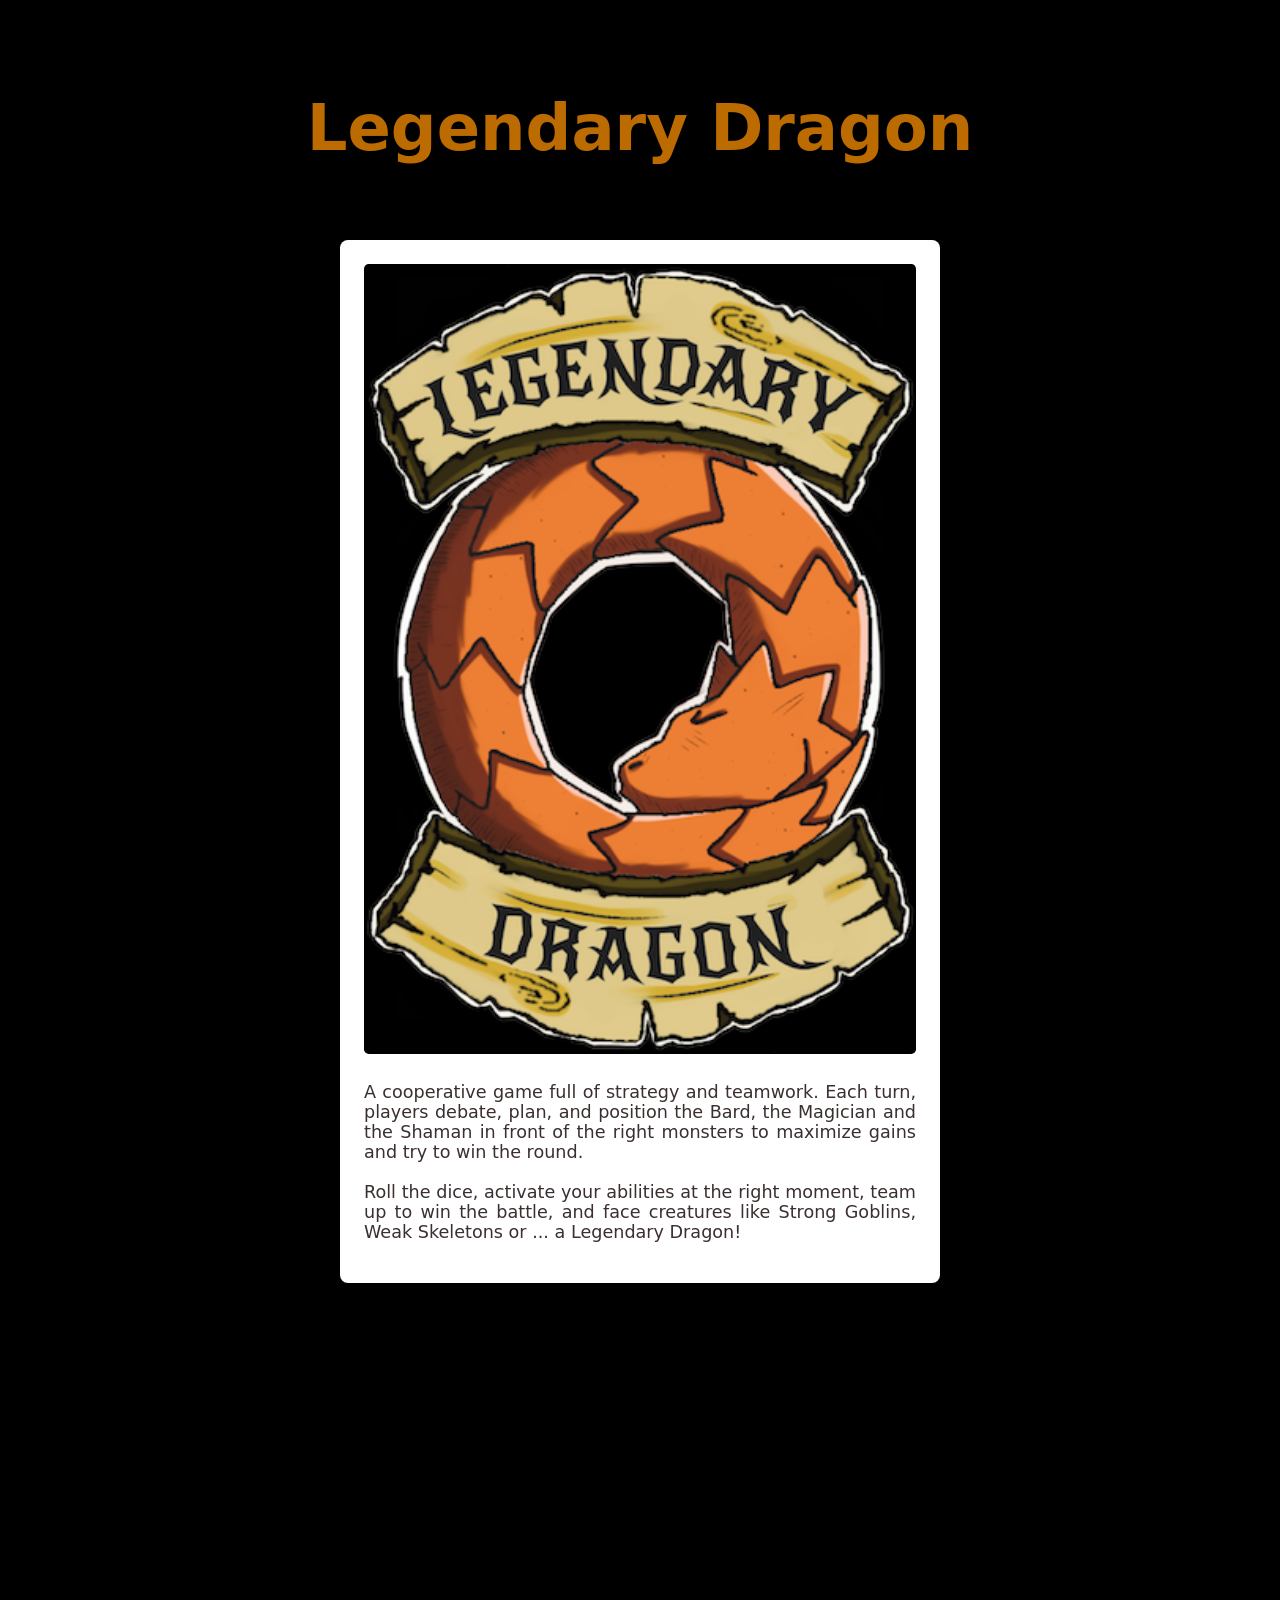
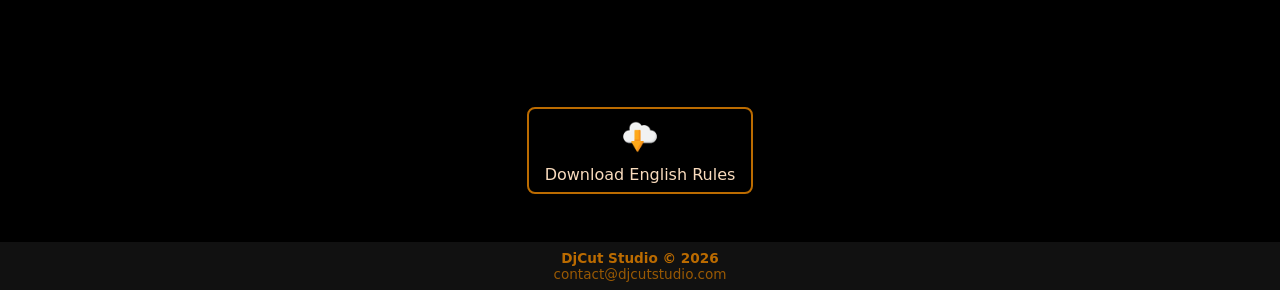
==== legendarydragon.html @ dffaaeb3 "html version" ====
<!DOCTYPE html>
<html lang="en">
<head>
    <meta charset="UTF-8">
    <title>Legendary Dragon</title>
    <link rel="icon" href="static/favicon.ico">
    <link rel="stylesheet" href="styles.css">
</head>
<body>

<main class="page">
    <h1>Legendary Dragon</h1>

    <div class="card wide">
        <img src="static/ld_logo_black_m.png" alt="Legendary Dragon logo">

        <p class="justify">
            A cooperative game full of strategy and teamwork. Each turn, players debate, plan, and position
            the Bard, the Magician and the Shaman in front of the right monsters to maximize gains and try to win the round.
            <br><br>
            Roll the dice, activate your abilities at the right moment, team up to win the battle, and face creatures like
            Strong Goblins, Weak Skeletons or ... a Legendary Dragon!
        </p>
    </div>

    <div class="video">
        <iframe
            src="https://www.youtube.com/embed/DOoi-Gt-0rE"
            title="YouTube video player"
            allowfullscreen>
        </iframe>
    </div>

    <div class="rules">
        <img src="static/dl_icon.png" alt="Download rules">
        <span>Download English Rules</span>
    </div>
</main>

<footer>
    <a href="index.html">DjCut Studio © 2026</a>
    <div class="email">contact@djcutstudio.com</div>
</footer>

</body>
</html>
---- styles.css ----
* {
    box-sizing: border-box;
    font-family: system-ui, sans-serif;
}

body {
    margin: 0;
    background: black;
    color: #BB6B00;
}

.page {
    min-height: 100vh;
    padding: 3rem 1rem;
    display: flex;
    flex-direction: column;
    align-items: center;
    gap: 2rem;
}

h1 {
    font-size: clamp(2.5rem, 5vw, 4rem);
    text-align: center;
}

.card {
    background: white;
    color: #3b2f2f;
    padding: 1.5rem;
    border-radius: 0.5rem;
    max-width: 320px;
    width: 100%;
    text-align: center;
    box-shadow: 0 10px 30px rgba(0,0,0,.3);
}

.card.wide {
    max-width: 600px;
}

.card img {
    width: 100%;
    border-radius: 0.3rem;
}

.card p {
    margin-top: 1.5rem;
    font-size: 1.1rem;
}

.justify {
    text-align: justify;
}

.link-card {
    text-decoration: none;
    transition: transform .2s;
}

.link-card:hover {
    transform: scale(1.05);
}

.link-card span {
    display: block;
    margin-top: 1rem;
    font-size: 1.3rem;
    font-weight: 600;
}

.video {
    width: 50vw;
    min-width: 320px;
    max-width: 1400px;
    aspect-ratio: 16 / 9;
}

.video iframe {
    width: 100%;
    height: 100%;
    border: 0;
}

.rules {
    border: 2px solid #BB6B00;
    border-radius: 0.5rem;
    padding: 0.5rem 1rem;
    color: #F9DBBD;
    text-align: center;
    transition: transform .2s;
}

.rules:hover {
    transform: scale(1.05);
}

.rules img {
    width: 40px;
    display: block;
    margin: 0 auto 0.5rem;
}

footer {
    background: #111;
    padding: 0.5rem;
    text-align: center;
    font-size: 0.85rem;
}

footer a {
    color: #BB6B00;
    text-decoration: none;
    font-weight: 600;
}

.email {
    opacity: 0.8;
}
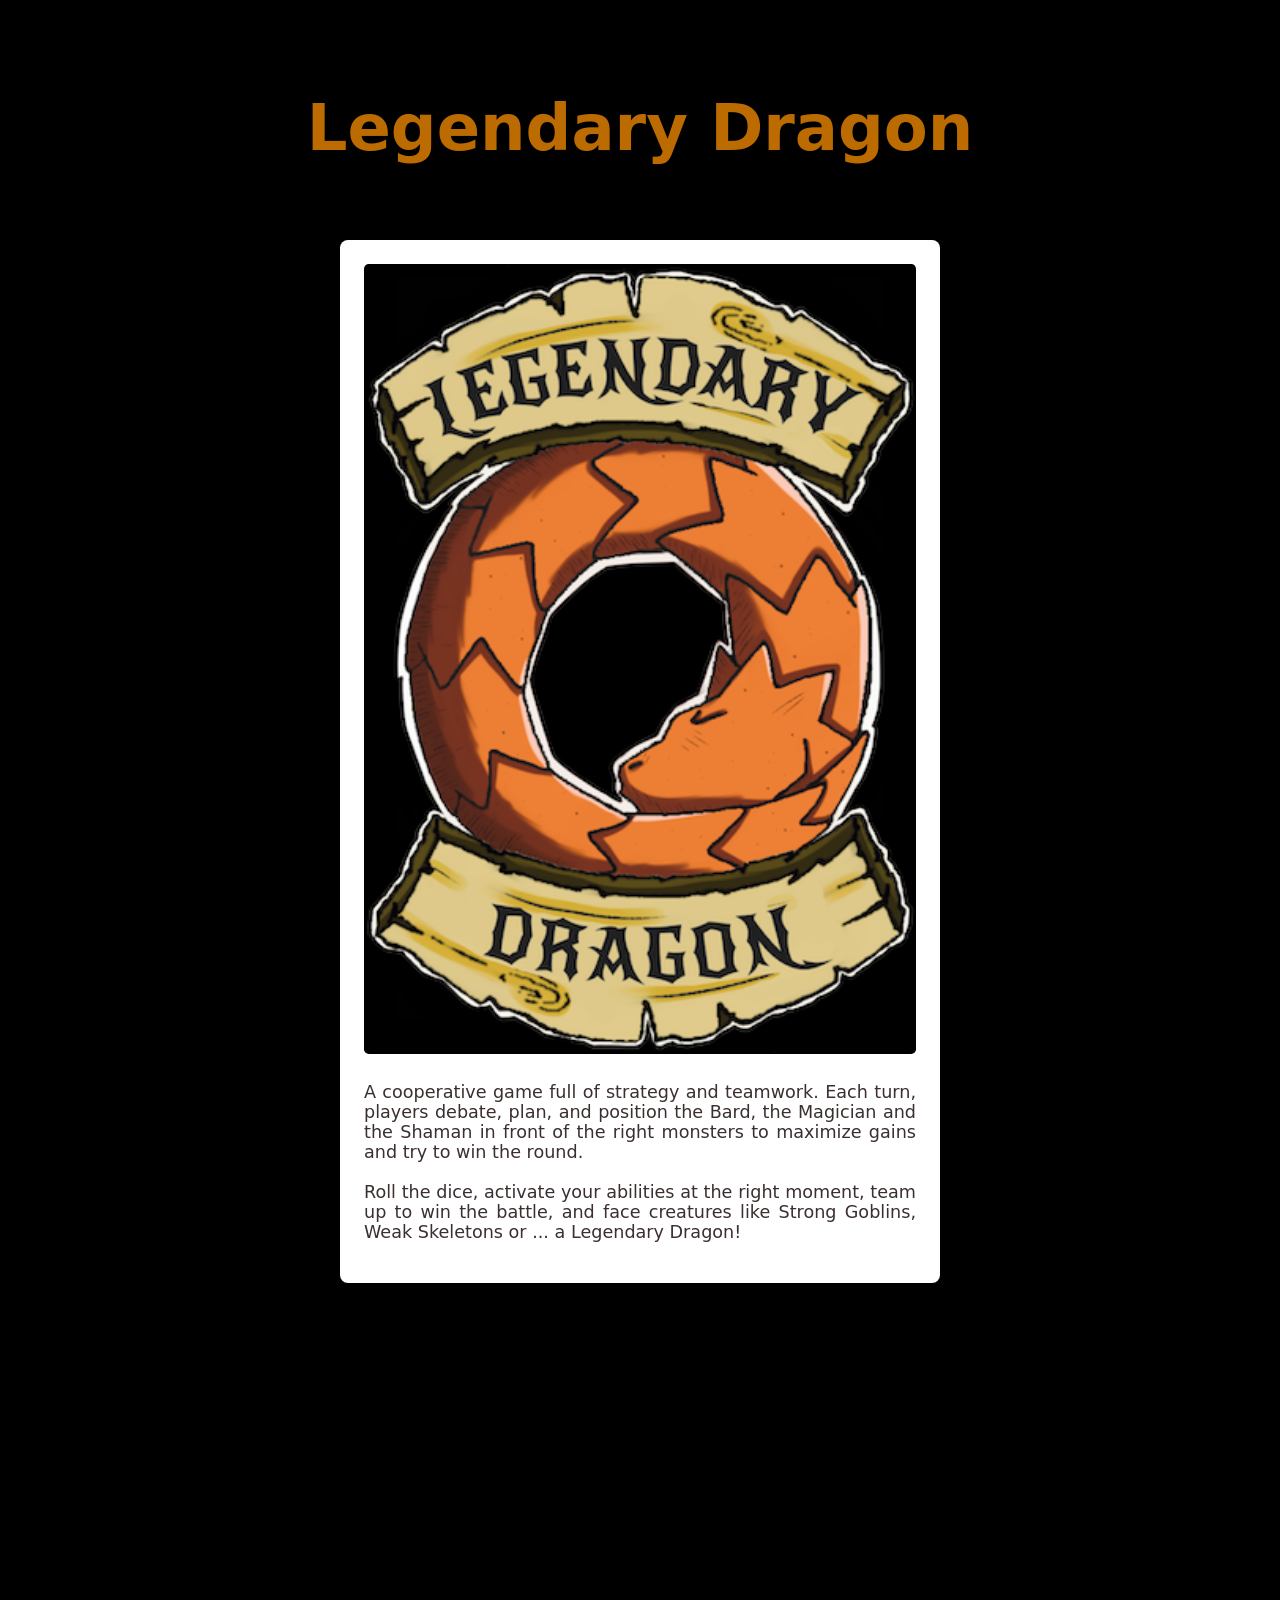
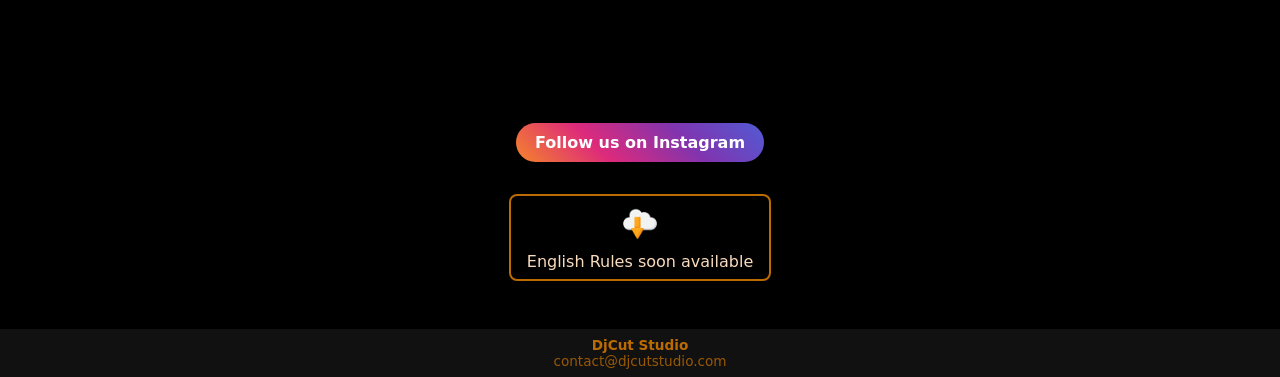
==== commit 3f34272f: "Add instagram link" ====
--- a/legendarydragon.html
+++ b/legendarydragon.html
@@ -5,6 +5,16 @@
     <title>Legendary Dragon</title>
     <link rel="icon" href="static/favicon.ico">
     <link rel="stylesheet" href="styles.css">
+    <link rel="instagram" href="https://www.instagram.com/djcutstudio">
+    <link rel="canonical" href="https://djcutstudio.com/legendarydragon.html">
+    <title>Legendary Dragon - Cooperative Board Game | DjCut Studio</title>
+
+    <meta name="description" content="Legendary Dragon is a cooperative board game focused on strategy, teamwork and dice-based combat. Face monsters together and defeat the Legendary Dragon.">
+    <meta name="keywords" content="board game, cooperative board game, indie board game, dice game, fantasy board game, Legendary Dragon">
+    <meta name="author" content="DjCut Studio">
+    <meta name="robots" content="index, follow">
+    <meta property="og:title" content="Legendary Dragon - Cooperative Board Game">
+    <meta property="og:description" content="A cooperative strategy board game where players team up to defeat monsters and a Legendary Dragon.">
 </head>
 <body>
 
@@ -31,14 +41,22 @@
         </iframe>
     </div>
 
+    <a href="https://www.instagram.com/djcutstudio"
+        target="_blank"
+        rel="noopener noreferrer"
+        class="insta-button">
+        Follow us on Instagram
+    </a>
+
     <div class="rules">
         <img src="static/dl_icon.png" alt="Download rules">
-        <span>Download English Rules</span>
+        <span>English Rules soon available</span>
     </div>
+
 </main>
 
 <footer>
-    <a href="index.html">DjCut Studio © 2026</a>
+    <a href="index.html">DjCut Studio</a>
     <div class="email">contact@djcutstudio.com</div>
 </footer>
 
--- a/styles.css
+++ b/styles.css
@@ -116,3 +116,18 @@
 .email {
     opacity: 0.8;
 }
+
+.insta-button {
+    background: linear-gradient(45deg, #f58529, #dd2a7b, #8134af, #515bd4);
+    color: white;
+    padding: 0.6rem 1.2rem;
+    border-radius: 999px;
+    text-decoration: none;
+    font-weight: 600;
+    margin-top: 1rem;
+    display: inline-block;
+}
+
+.insta-button:hover {
+    opacity: 0.9;
+}
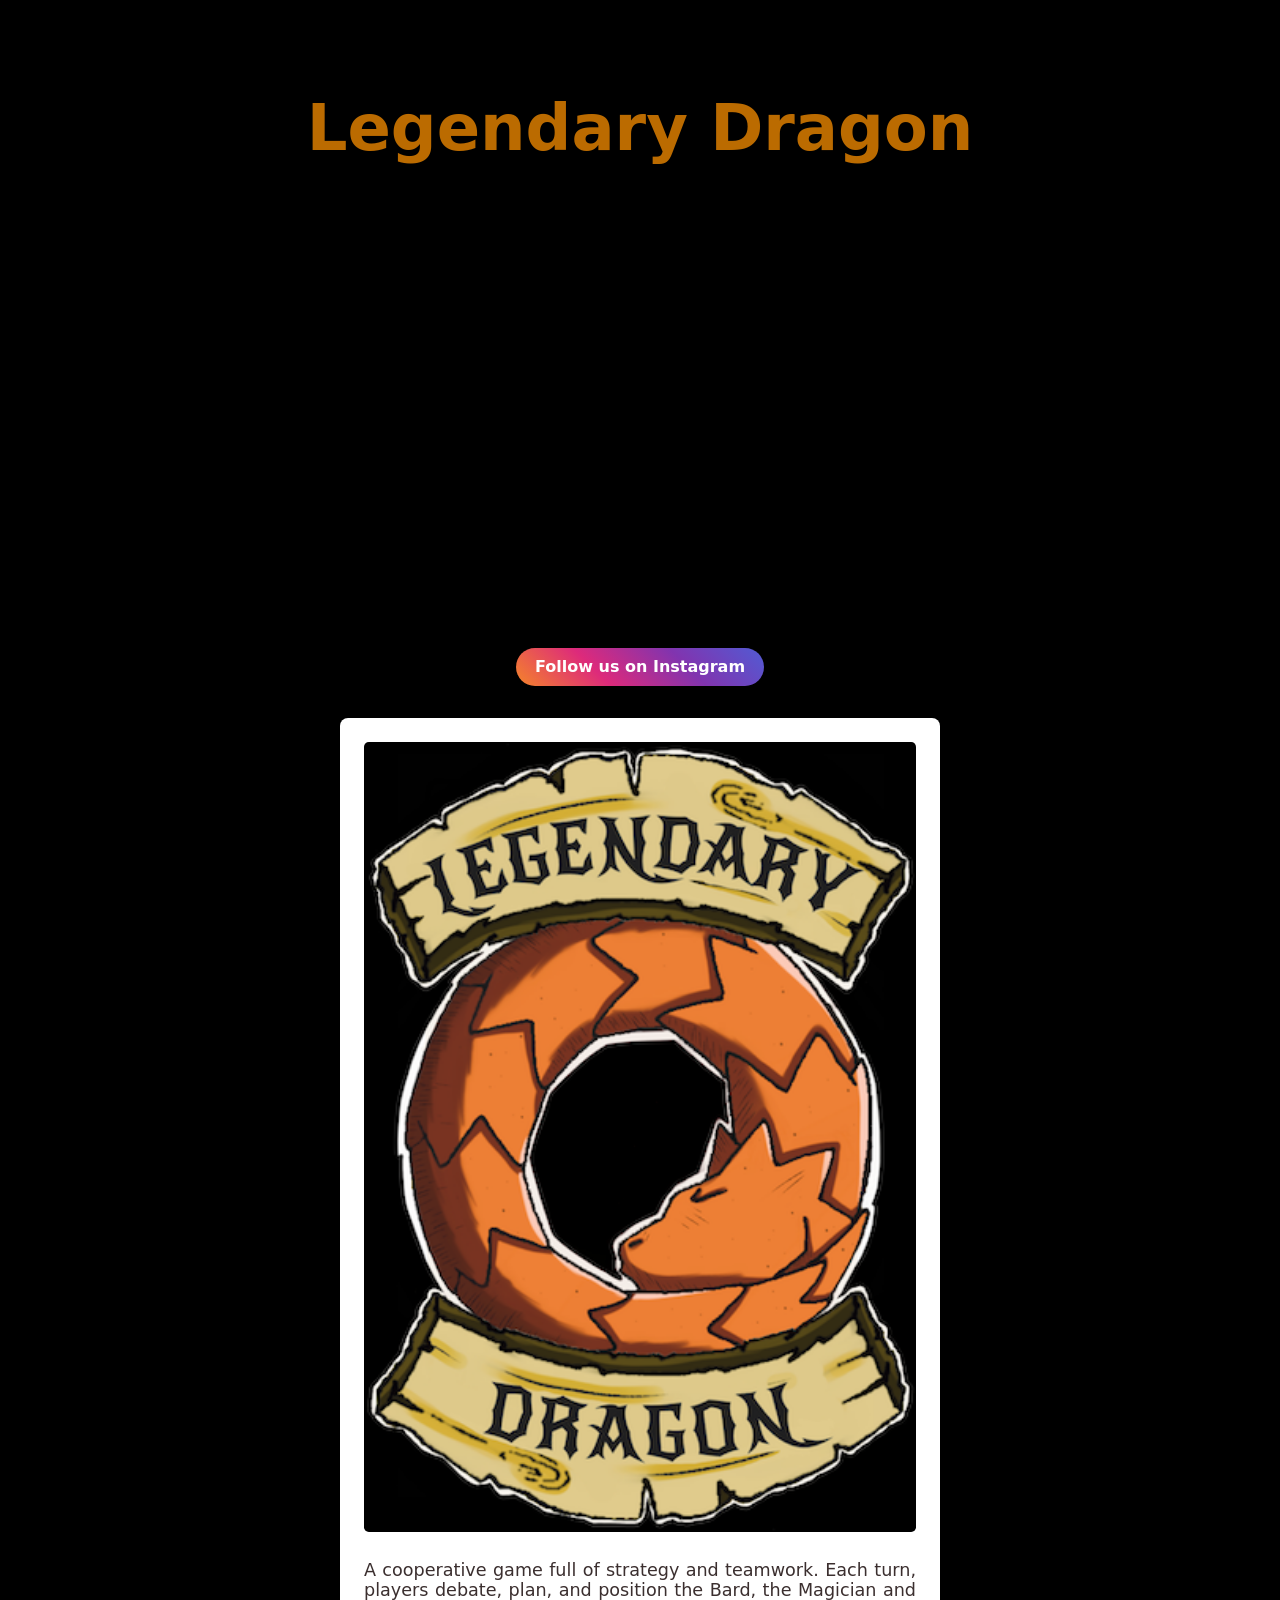
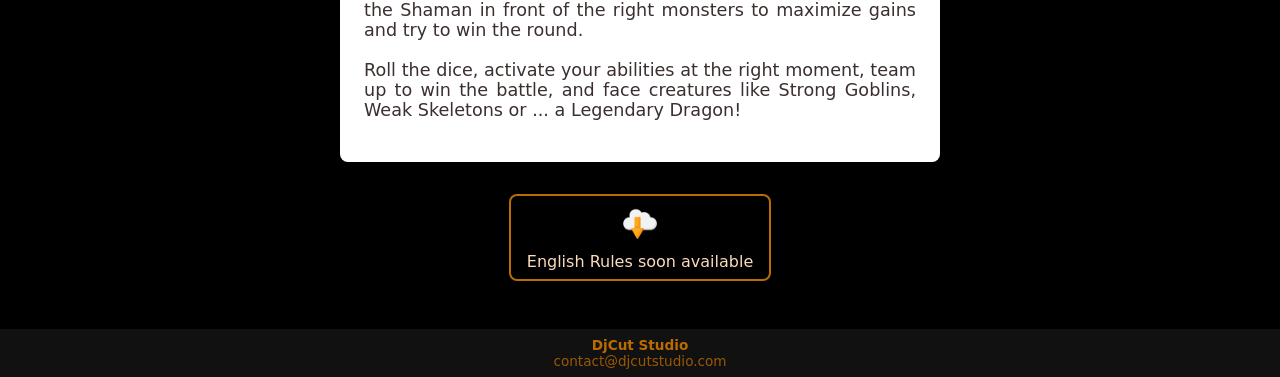
==== commit 6deeebd7: "Change display" ====
--- a/legendarydragon.html
+++ b/legendarydragon.html
@@ -21,18 +21,6 @@
 <main class="page">
     <h1>Legendary Dragon</h1>
 
-    <div class="card wide">
-        <img src="static/ld_logo_black_m.png" alt="Legendary Dragon logo">
-
-        <p class="justify">
-            A cooperative game full of strategy and teamwork. Each turn, players debate, plan, and position
-            the Bard, the Magician and the Shaman in front of the right monsters to maximize gains and try to win the round.
-            <br><br>
-            Roll the dice, activate your abilities at the right moment, team up to win the battle, and face creatures like
-            Strong Goblins, Weak Skeletons or ... a Legendary Dragon!
-        </p>
-    </div>
-
     <div class="video">
         <iframe
             src="https://www.youtube.com/embed/DOoi-Gt-0rE"
@@ -48,6 +36,18 @@
         Follow us on Instagram
     </a>
 
+    <div class="card wide">
+        <img src="static/ld_logo_black_m.png" alt="Legendary Dragon logo">
+
+        <p class="justify">
+            A cooperative game full of strategy and teamwork. Each turn, players debate, plan, and position
+            the Bard, the Magician and the Shaman in front of the right monsters to maximize gains and try to win the round.
+            <br><br>
+            Roll the dice, activate your abilities at the right moment, team up to win the battle, and face creatures like
+            Strong Goblins, Weak Skeletons or ... a Legendary Dragon!
+        </p>
+    </div>
+
     <div class="rules">
         <img src="static/dl_icon.png" alt="Download rules">
         <span>English Rules soon available</span>
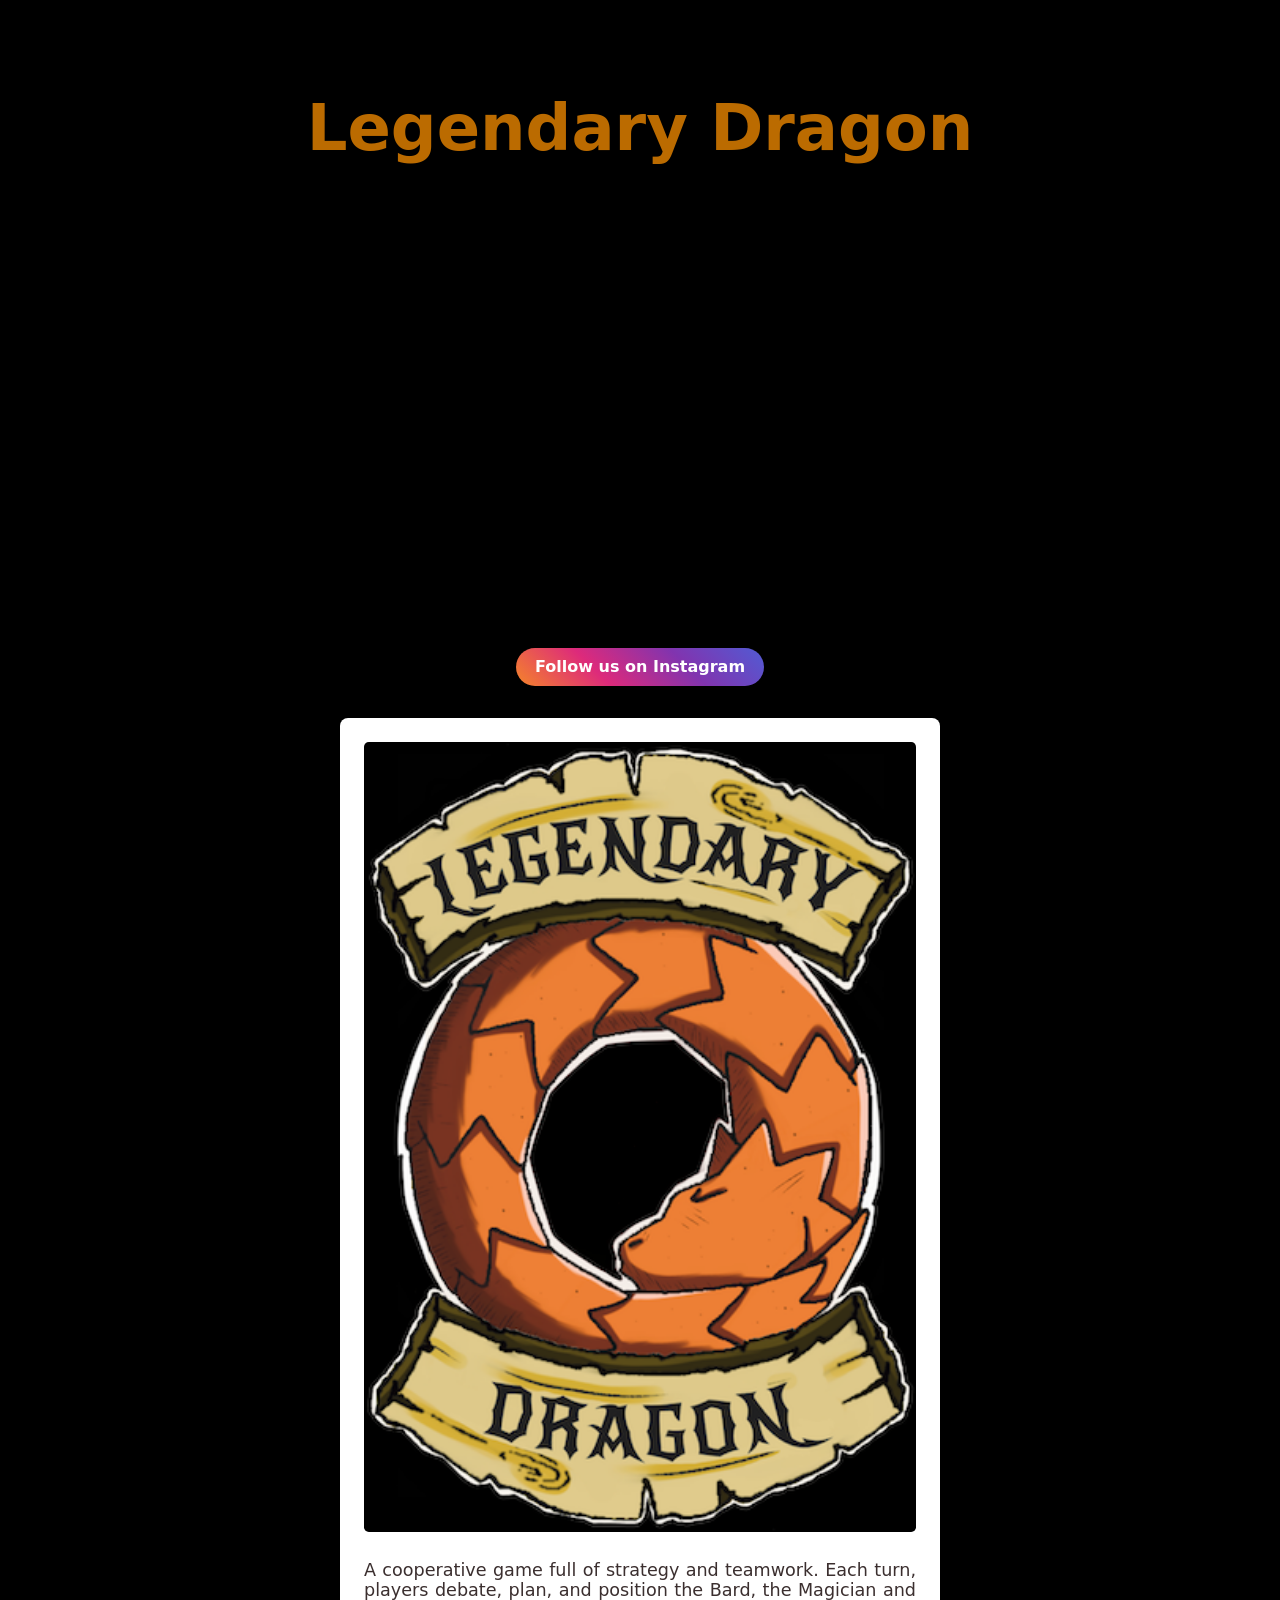
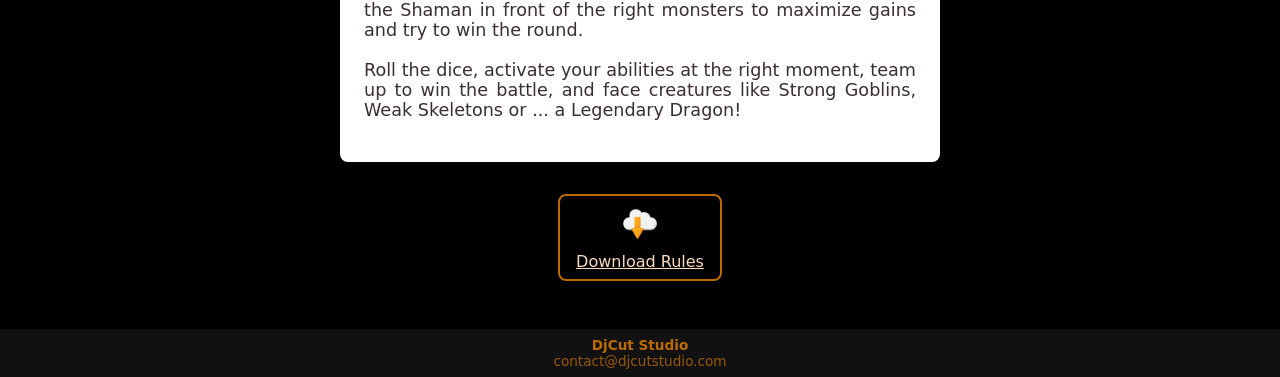
==== commit fbe0a5d8: "Add rules" ====
--- a/legendarydragon.html
+++ b/legendarydragon.html
@@ -48,10 +48,13 @@
         </p>
     </div>
 
-    <div class="rules">
-        <img src="static/dl_icon.png" alt="Download rules">
-        <span>English Rules soon available</span>
-    </div>
+    <a href="static/LegendaryDragonRules_EN.pdf"
+    class="rules"
+    target="_blank"
+    rel="noopener noreferrer">
+        <img src="static/dl_icon.png" alt="Download rules PDF">
+        <span>Download Rules</span>
+    </a>
 
 </main>
 
